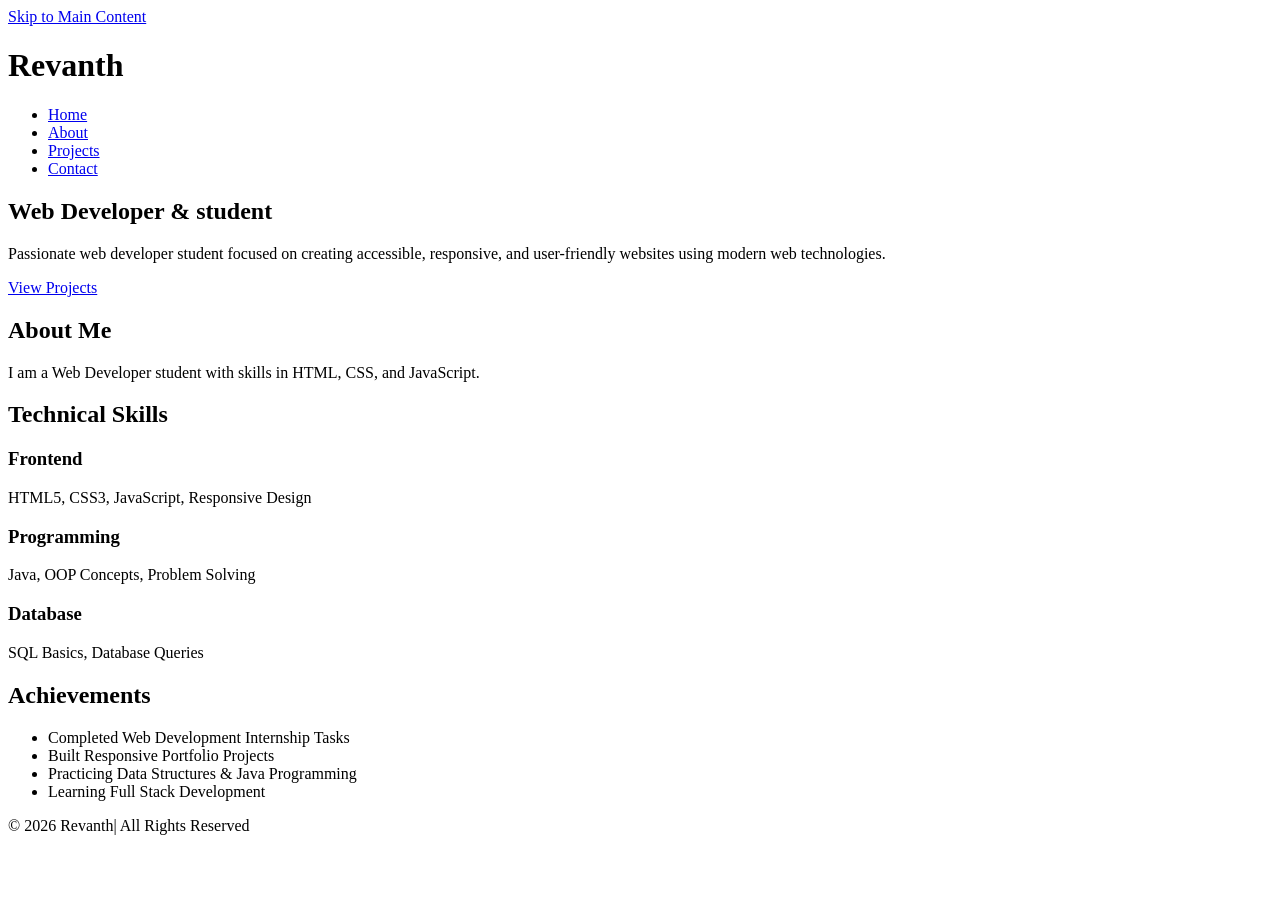
==== index.html @ 86989719 "Add files via upload" ====
<!-- =========================
FILE: index.html
========================= -->

<!DOCTYPE html>
<html lang="en">

<head>
  <meta charset="UTF-8" />
  <meta name="viewport" content="width=device-width, initial-scale=1.0" />

  <!-- SEO Meta Tags -->
  <title>Revanth | Full Stack Developer Portfolio</title>

  <meta name="description"
    content="Professional portfolio website of Revanth showcasing skills, projects, certifications, and contact details." />

  <meta name="keywords"
    content="portfolio, full stack developer, frontend developer, HTML, CSS, JavaScript, web development" />

  <meta name="author" content="Snigdha" />

  <!-- CSS -->
  <link rel="stylesheet" href="style.css" />
</head>

<body>

  <!-- Skip Link -->
  <a href="#main-content" class="skip-link">
    Skip to Main Content
  </a>

  <!-- HEADER -->
  <header class="header">

    <div class="container">

      <h1 class="logo">Revanth</h1>

      <!-- NAVIGATION -->
      <nav aria-label="Main Navigation">

        <ul class="nav-links">

          <li><a href="index.html" aria-current="page">Home</a></li>

          <li><a href="about.html">About</a></li>

          <li><a href="projects.html">Projects</a></li>

          <li><a href="contact.html">Contact</a></li>

        </ul>

      </nav>

    </div>

  </header>

  <!-- MAIN -->
  <main id="main-content">

    <!-- HERO SECTION -->
    <section class="hero">

      <div class="container">

        <h2>Web Developer & student</h2>

        <p>
          Passionate web developer student focused on creating
          accessible, responsive, and user-friendly websites
          using modern web technologies.
        </p>

        <a href="projects.html" class="btn">
          View Projects
        </a>

      </div>

    </section>

    <!-- ABOUT PREVIEW -->
    <section class="section">

      <div class="container">

        <h2>About Me</h2>

        <p>
          I am a Web Developer student with skills in HTML, CSS, and JavaScript.
        </p>

      </div>

    </section>

    <!-- SKILLS -->
    <section class="section gray-bg">

      <div class="container">

        <h2>Technical Skills</h2>

        <div class="card-container">

          <article class="card">
            <h3>Frontend</h3>
            <p>HTML5, CSS3, JavaScript, Responsive Design</p>
          </article>

          <article class="card">
            <h3>Programming</h3>
            <p>Java, OOP Concepts, Problem Solving</p>
          </article>

          <article class="card">
            <h3>Database</h3>
            <p>SQL Basics, Database Queries</p>
          </article>

        </div>

      </div>

    </section>

    <!-- ACHIEVEMENTS -->
    <section class="section">

      <div class="container">

        <h2>Achievements</h2>

        <ul class="achievement-list">

          <li>Completed Web Development Internship Tasks</li>

          <li>Built Responsive Portfolio Projects</li>

          <li>Practicing Data Structures & Java Programming</li>

          <li>Learning Full Stack Development</li>

        </ul>

      </div>

    </section>

  </main>

  <!-- FOOTER -->
  <footer class="footer">

    <div class="container">

      <p>
        © 2026 Revanth| All Rights Reserved
      </p>

    </div>

  </footer>

</body>

</html>
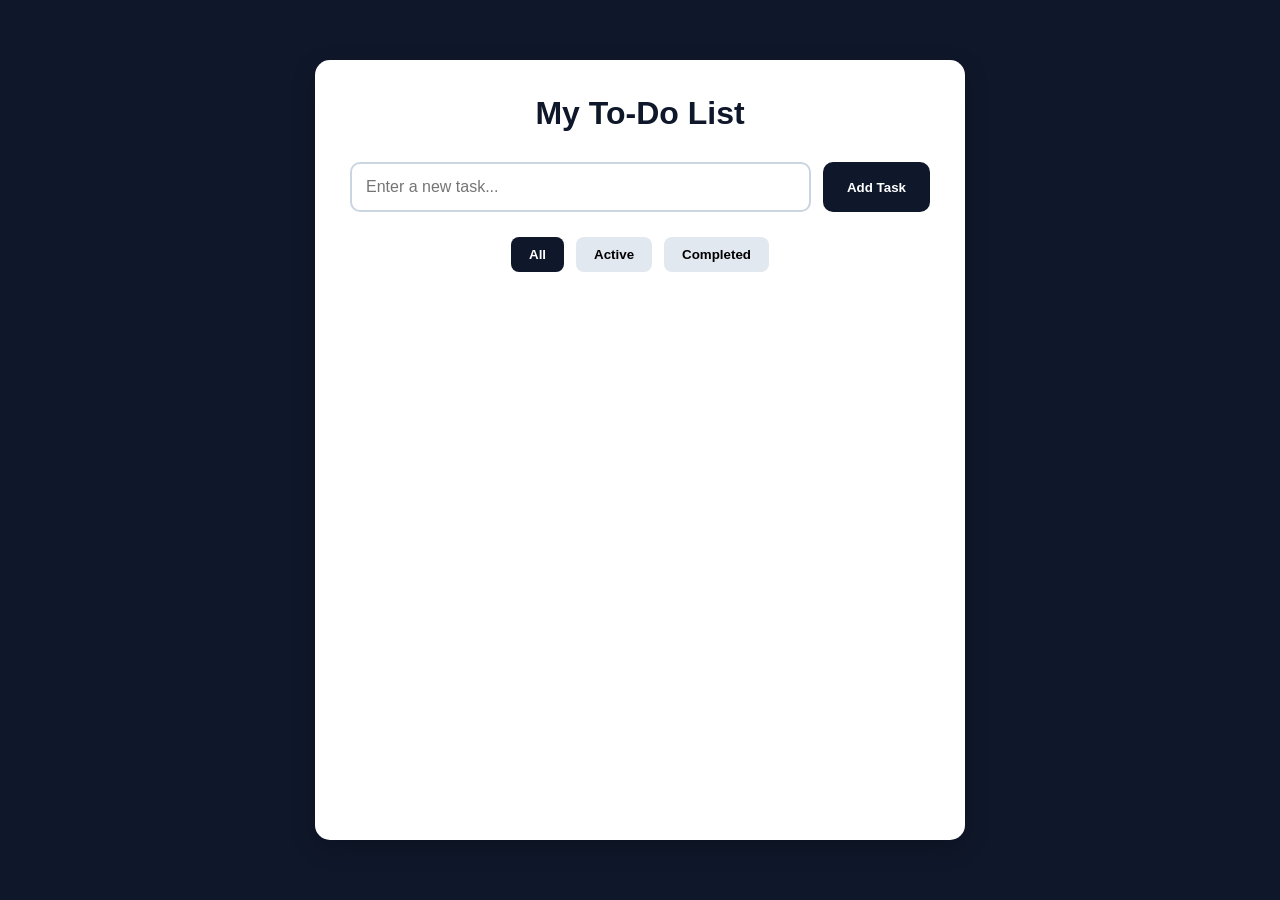
==== commit af31a2b9: "Add files via upload" ====
--- a/index.html
+++ b/index.html
@@ -1,171 +1,60 @@
-<!-- =========================
-FILE: index.html
-========================= -->
-
-<!DOCTYPE html>
-<html lang="en">
-
-<head>
-  <meta charset="UTF-8" />
-  <meta name="viewport" content="width=device-width, initial-scale=1.0" />
-
-  <!-- SEO Meta Tags -->
-  <title>Revanth | Full Stack Developer Portfolio</title>
-
-  <meta name="description"
-    content="Professional portfolio website of Revanth showcasing skills, projects, certifications, and contact details." />
-
-  <meta name="keywords"
-    content="portfolio, full stack developer, frontend developer, HTML, CSS, JavaScript, web development" />
-
-  <meta name="author" content="Snigdha" />
-
-  <!-- CSS -->
-  <link rel="stylesheet" href="style.css" />
-</head>
-
-<body>
-
-  <!-- Skip Link -->
-  <a href="#main-content" class="skip-link">
-    Skip to Main Content
-  </a>
-
-  <!-- HEADER -->
-  <header class="header">
-
-    <div class="container">
-
-      <h1 class="logo">Revanth</h1>
-
-      <!-- NAVIGATION -->
-      <nav aria-label="Main Navigation">
-
-        <ul class="nav-links">
-
-          <li><a href="index.html" aria-current="page">Home</a></li>
-
-          <li><a href="about.html">About</a></li>
-
-          <li><a href="projects.html">Projects</a></li>
-
-          <li><a href="contact.html">Contact</a></li>
-
-        </ul>
-
-      </nav>
-
-    </div>
-
-  </header>
-
-  <!-- MAIN -->
-  <main id="main-content">
-
-    <!-- HERO SECTION -->
-    <section class="hero">
-
-      <div class="container">
-
-        <h2>Web Developer & student</h2>
-
-        <p>
-          Passionate web developer student focused on creating
-          accessible, responsive, and user-friendly websites
-          using modern web technologies.
-        </p>
-
-        <a href="projects.html" class="btn">
-          View Projects
-        </a>
-
-      </div>
-
-    </section>
-
-    <!-- ABOUT PREVIEW -->
-    <section class="section">
-
-      <div class="container">
-
-        <h2>About Me</h2>
-
-        <p>
-          I am a Web Developer student with skills in HTML, CSS, and JavaScript.
-        </p>
-
-      </div>
-
-    </section>
-
-    <!-- SKILLS -->
-    <section class="section gray-bg">
-
-      <div class="container">
-
-        <h2>Technical Skills</h2>
-
-        <div class="card-container">
-
-          <article class="card">
-            <h3>Frontend</h3>
-            <p>HTML5, CSS3, JavaScript, Responsive Design</p>
-          </article>
-
-          <article class="card">
-            <h3>Programming</h3>
-            <p>Java, OOP Concepts, Problem Solving</p>
-          </article>
-
-          <article class="card">
-            <h3>Database</h3>
-            <p>SQL Basics, Database Queries</p>
-          </article>
-
-        </div>
-
-      </div>
-
-    </section>
-
-    <!-- ACHIEVEMENTS -->
-    <section class="section">
-
-      <div class="container">
-
-        <h2>Achievements</h2>
-
-        <ul class="achievement-list">
-
-          <li>Completed Web Development Internship Tasks</li>
-
-          <li>Built Responsive Portfolio Projects</li>
-
-          <li>Practicing Data Structures & Java Programming</li>
-
-          <li>Learning Full Stack Development</li>
-
-        </ul>
-
-      </div>
-
-    </section>
-
-  </main>
-
-  <!-- FOOTER -->
-  <footer class="footer">
-
-    <div class="container">
-
-      <p>
-        © 2026 Revanth| All Rights Reserved
-      </p>
-
-    </div>
-
-  </footer>
-
-</body>
-
+<!DOCTYPE html>
+<html lang="en">
+<!-- To-Do List App - Created by Revanth Kumar -->
+<head>
+  <meta charset="UTF-8" />
+  <meta name="viewport" content="width=device-width, initial-scale=1.0"/>
+  <meta name="author" content="Revanth Kumar">
+
+  <title>To-Do List - Revanth</title>
+
+  <link rel="stylesheet" href="style.css"/>
+</head>
+
+<body>
+
+  <main class="todo-container">
+
+    <h1>My To-Do List</h1>
+
+    <!-- INPUT SECTION -->
+    <div class="input-section">
+
+      <input
+        type="text"
+        id="task-input"
+        placeholder="Enter a new task..."
+      />
+
+      <button id="add-btn">
+        Add Task
+      </button>
+
+    </div>
+
+    <!-- FILTER BUTTONS -->
+    <div class="filter-section">
+
+      <button class="filter-btn active" data-filter="all">
+        All
+      </button>
+
+      <button class="filter-btn" data-filter="active">
+        Active
+      </button>
+
+      <button class="filter-btn" data-filter="completed">
+        Completed
+      </button>
+
+    </div>
+
+    <!-- TASK LIST -->
+    <ul id="task-list"></ul>
+
+  </main>
+
+  <script src="script.js"></script>
+
+</body>
 </html>
--- a/style.css
+++ b/style.css
@@ -0,0 +1,187 @@
+/* RESET - To-Do App by Revanth Kumar */
+* {
+  margin: 0;
+  padding: 0;
+  box-sizing: border-box;
+}
+
+/* BODY */
+body {
+  font-family: 'Segoe UI', Arial, sans-serif;
+  background: #0f172a;
+  display: flex;
+  justify-content: center;
+  padding: 60px 20px;
+  min-height: 100vh;
+}
+
+/* CONTAINER */
+.todo-container {
+  background: #ffffff;
+  width: 100%;
+  max-width: 650px;
+  padding: 35px;
+  border-radius: 15px;
+  box-shadow: 0 8px 25px rgba(0,0,0,0.2);
+}
+
+/* TITLE */
+h1 {
+  text-align: center;
+  margin-bottom: 30px;
+  color: #0f172a;
+  font-size: 32px;
+}
+
+/* INPUT SECTION */
+.input-section {
+  display: flex;
+  gap: 12px;
+  margin-bottom: 25px;
+}
+
+.input-section input {
+  flex: 1;
+  padding: 14px;
+  border: 2px solid #cbd5e1;
+  border-radius: 10px;
+  font-size: 16px;
+  transition: 0.3s;
+}
+
+.input-section input:focus {
+  outline: none;
+  border-color: #0f172a;
+}
+
+.input-section button {
+  padding: 14px 24px;
+  border: none;
+  background: #0f172a;
+  color: white;
+  border-radius: 10px;
+  cursor: pointer;
+  font-weight: bold;
+  transition: 0.3s;
+}
+
+.input-section button:hover {
+  background: #1e293b;
+  transform: scale(1.05);
+}
+
+/* FILTERS */
+.filter-section {
+  display: flex;
+  justify-content: center;
+  gap: 12px;
+  margin-bottom: 25px;
+}
+
+.filter-btn {
+  padding: 10px 18px;
+  border: none;
+  background: #e2e8f0;
+  border-radius: 8px;
+  cursor: pointer;
+  font-weight: 600;
+  transition: 0.3s;
+}
+
+.filter-btn:hover {
+  background: #cbd5e1;
+}
+
+.filter-btn.active {
+  background: #0f172a;
+  color: white;
+}
+
+/* TASK LIST */
+#task-list {
+  list-style: none;
+}
+
+/* TASK ITEM */
+.task-item {
+  display: flex;
+  justify-content: space-between;
+  align-items: center;
+  background: #f8fafc;
+  padding: 16px;
+  border-radius: 10px;
+  margin-bottom: 12px;
+  transition: 0.3s;
+}
+
+.task-item:hover {
+  background: #f1f5f9;
+  transform: translateX(5px);
+}
+
+/* CHECKBOX - Extra feature we added */
+.check-box {
+  margin-right: 10px;
+  width: 18px;
+  height: 18px;
+  cursor: pointer;
+}
+
+/* COMPLETED TASK */
+.completed {
+  text-decoration: line-through;
+  opacity: 0.5;
+}
+
+/* BUTTONS */
+.task-buttons {
+  display: flex;
+  gap: 8px;
+}
+
+.edit-btn,
+.delete-btn {
+  border: none;
+  padding: 8px 14px;
+  border-radius: 6px;
+  cursor: pointer;
+  font-weight: 600;
+  transition: 0.3s;
+}
+
+.edit-btn {
+  background: #f59e0b;
+  color: white;
+}
+
+.edit-btn:hover {
+  background: #d97706;
+}
+
+.delete-btn {
+  background: #dc2626;
+  color: white;
+}
+
+.delete-btn:hover {
+  background: #b91c1c;
+}
+
+/* MOBILE - Media Query */
+@media (max-width: 600px) {
+  .todo-container {
+    padding: 25px 20px;
+  }
+
+  .input-section {
+    flex-direction: column;
+  }
+
+  .filter-section {
+    flex-wrap: wrap;
+  }
+  
+  h1 {
+    font-size: 26px;
+  }
+}
